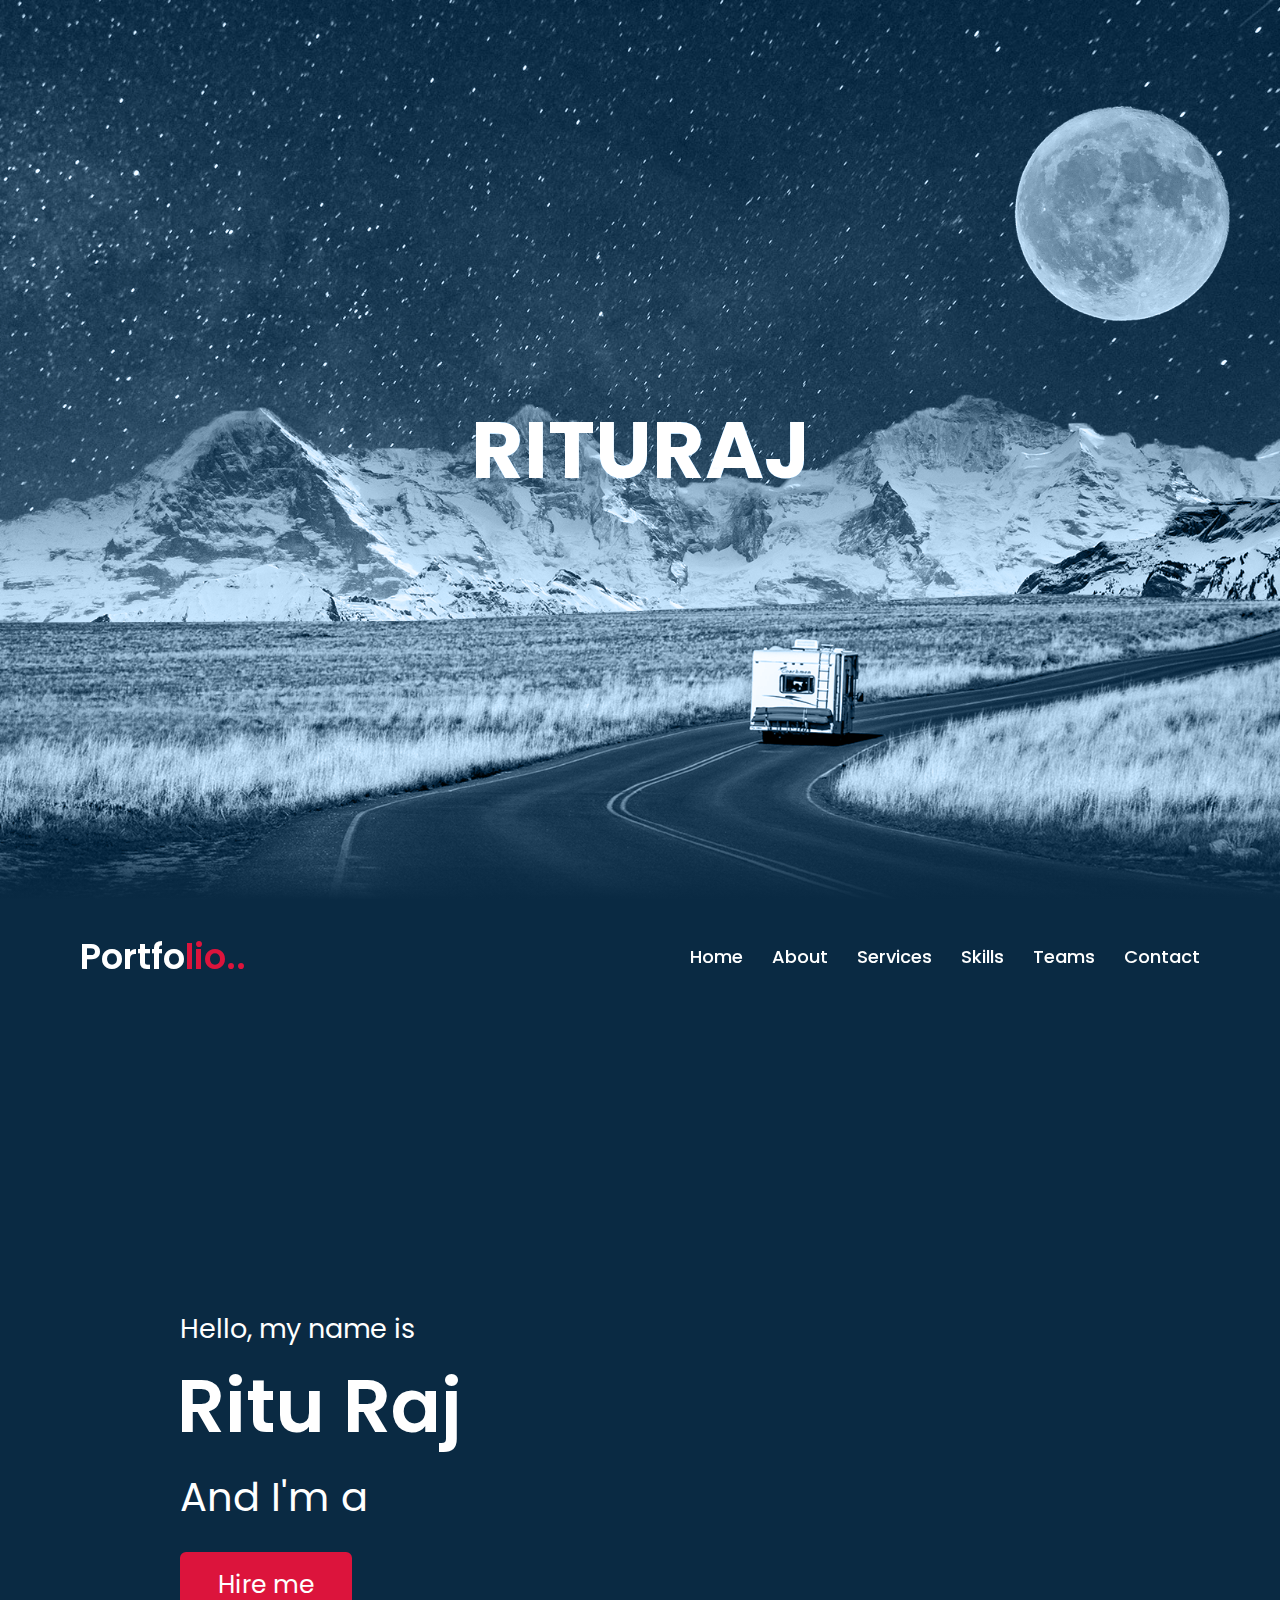
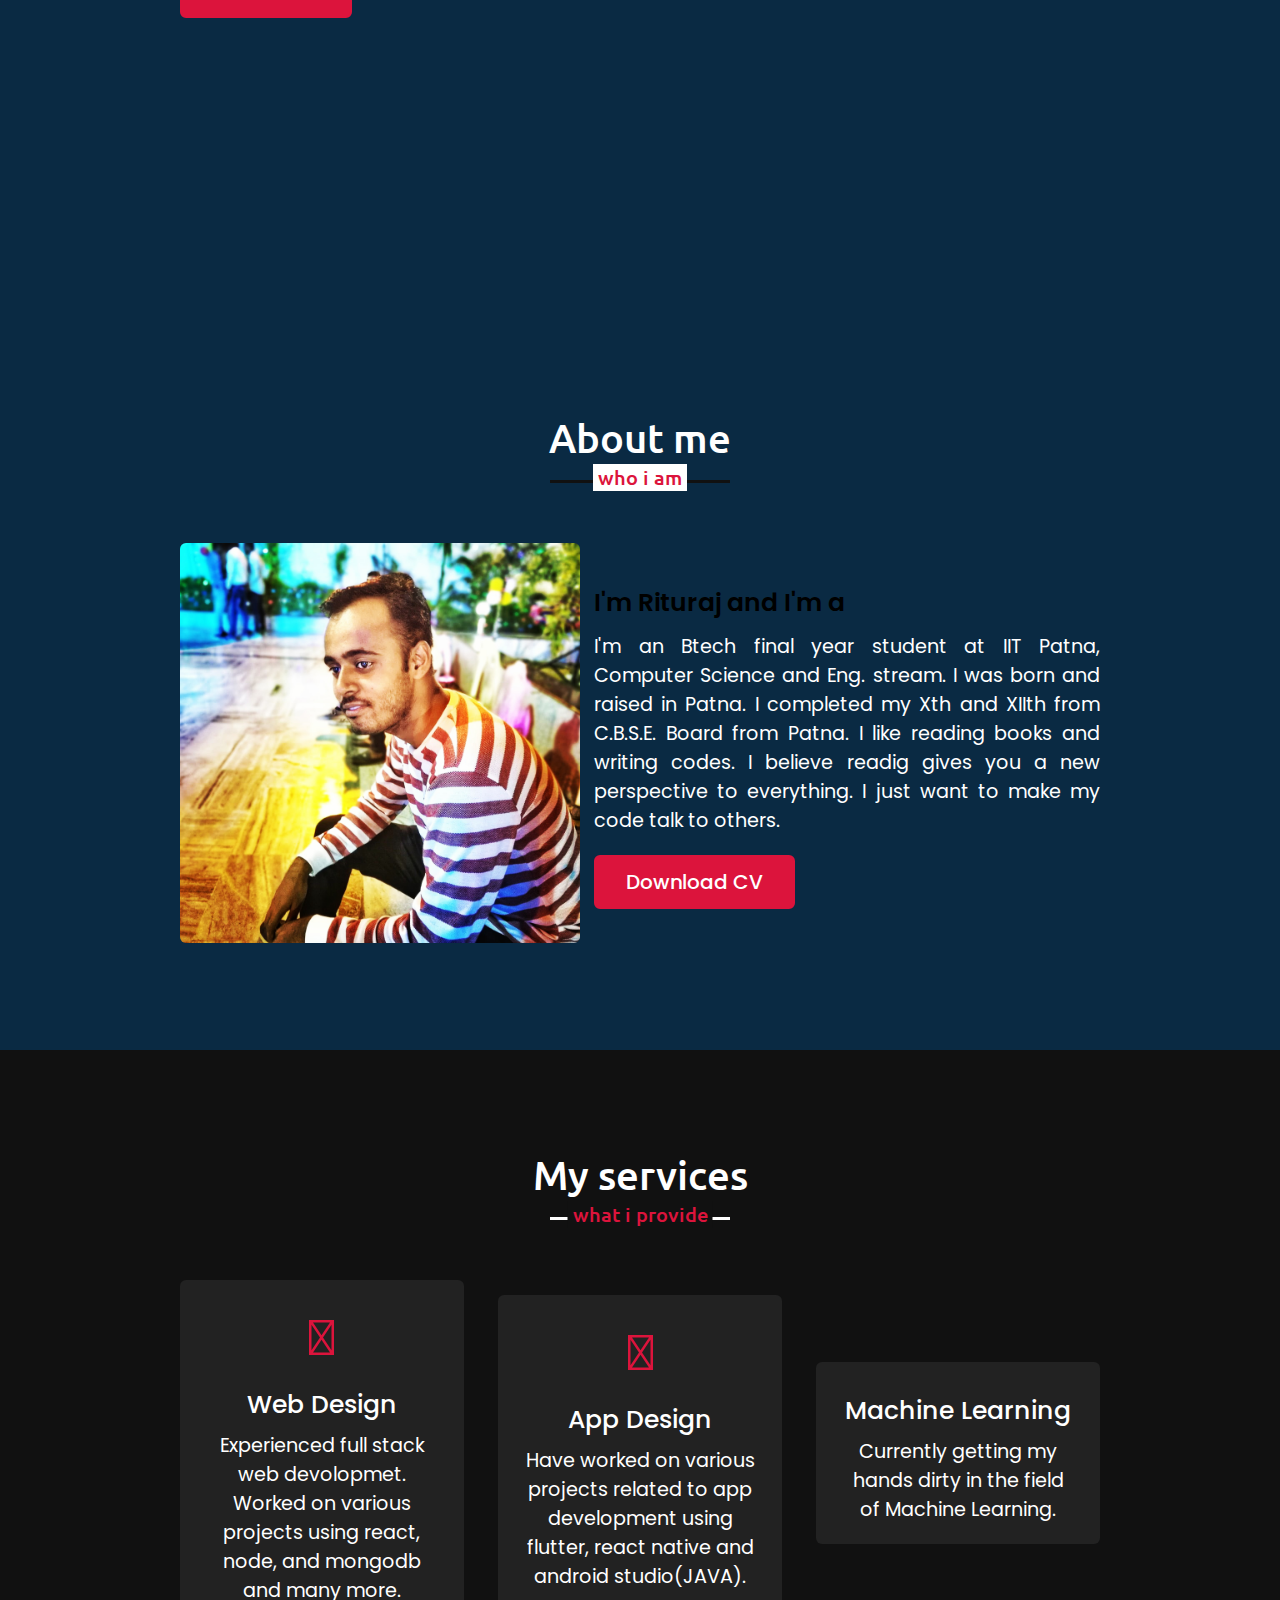
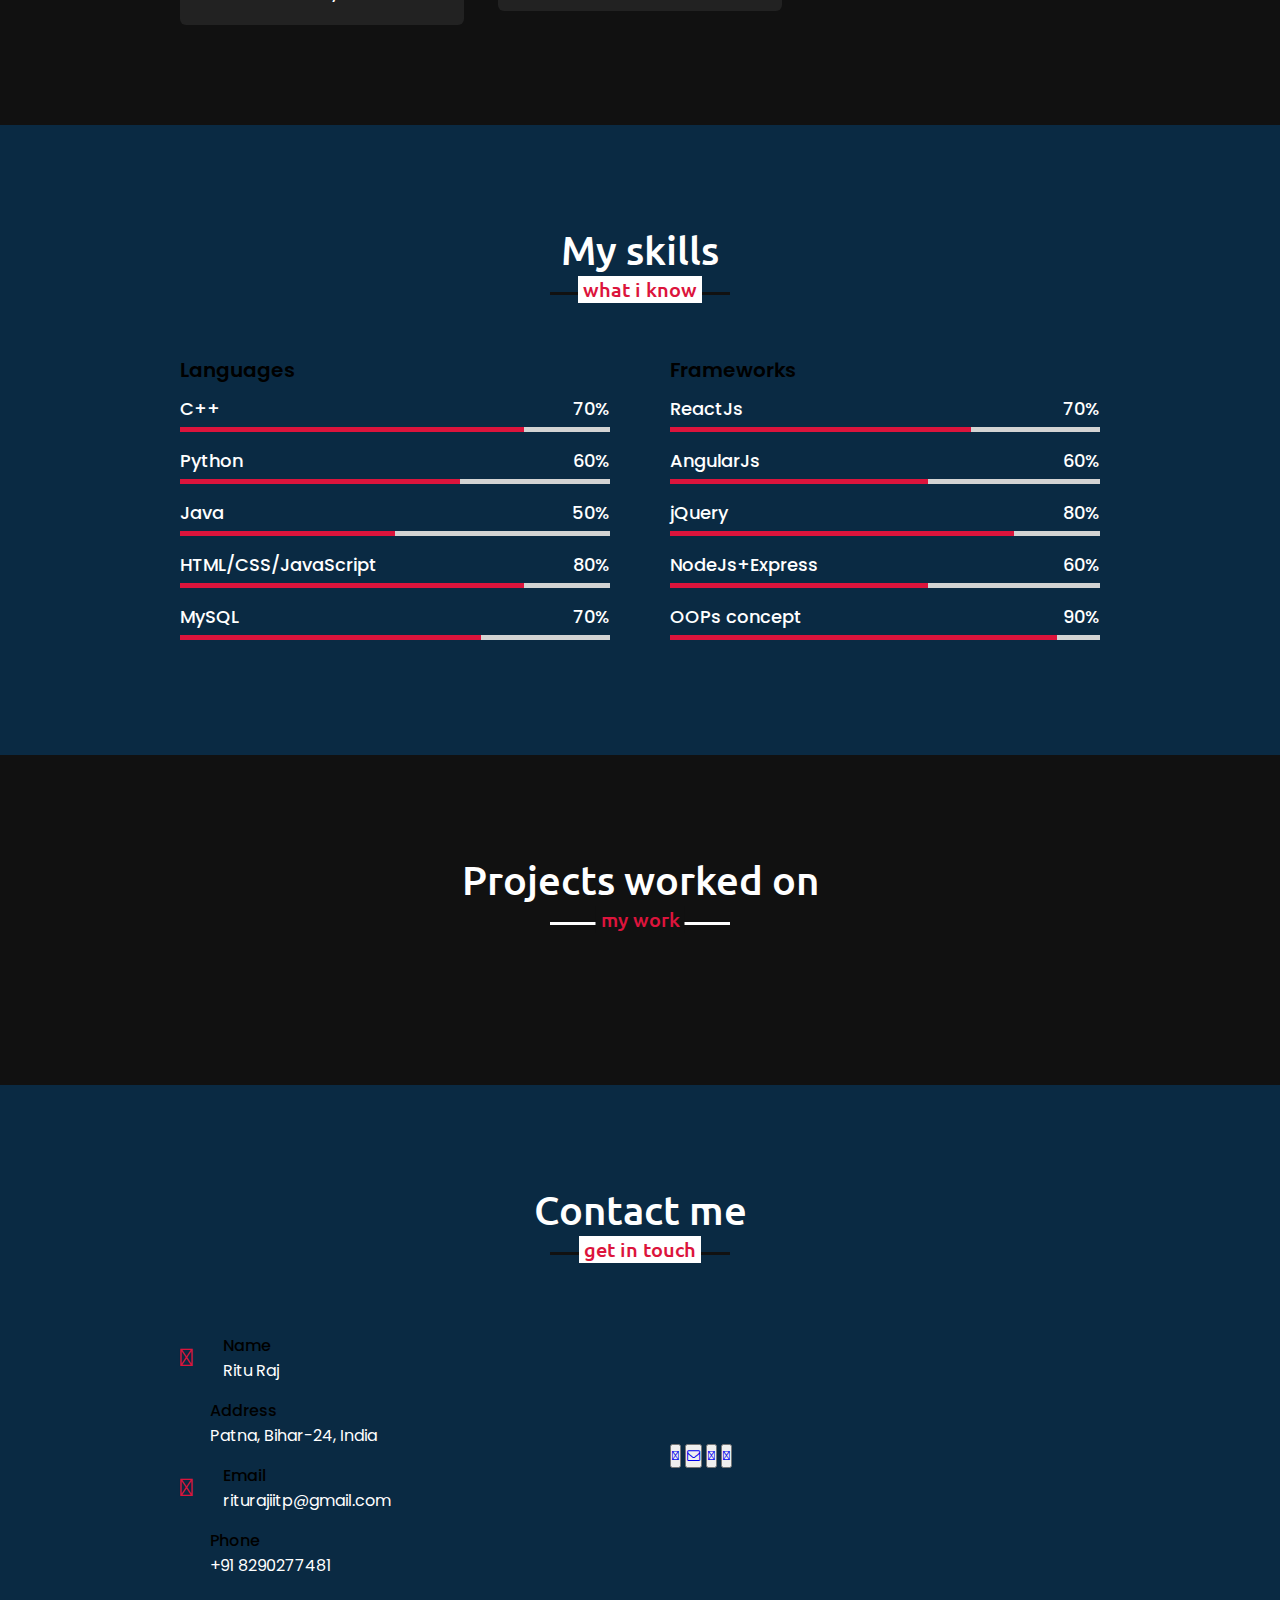
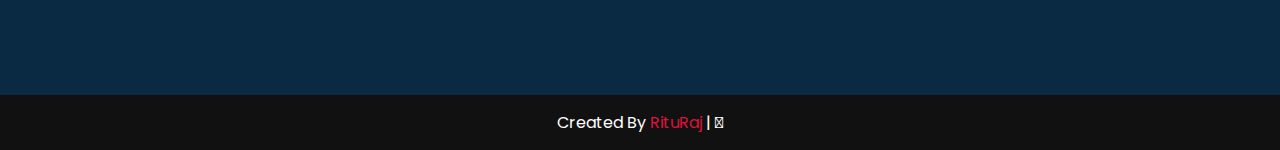
==== index.html @ 2dab1d1a "Add files via upload" ====
<!DOCTYPE html>
<!-- Created By RITURAJ -->
<html lang="en">
	<head>
		<title>RituRaj_Portfolio</title>
		<link rel="stylesheet" type="text/css" href="styles.css">
	    <meta charset="UTF-8">
	    <meta name="viewport" content="width=device-width, initial-scale=1.0">
	    <link rel="stylesheet" href="style.css">
	    <script src="https://kit.fontawesome.com/a076d05399.js"></script>
	    <script src="https://code.jquery.com/jquery-3.5.1.min.js"></script>
	    <script src="https://cdnjs.cloudflare.com/ajax/libs/typed.js/2.0.11/typed.min.js"></script>
	    <script src="https://cdnjs.cloudflare.com/ajax/libs/waypoints/4.0.1/jquery.waypoints.min.js"></script>
	    <script src="https://cdnjs.cloudflare.com/ajax/libs/OwlCarousel2/2.3.4/owl.carousel.min.js"></script>
	    <link rel="stylesheet" href="https://cdnjs.cloudflare.com/ajax/libs/font-awesome/4.7.0/css/font-awesome.min.css">
	    <link rel="stylesheet" href="https://cdnjs.cloudflare.com/ajax/libs/OwlCarousel2/2.3.4/assets/owl.carousel.min.css"/>
	    <script type="text/javascript" src="portfolio.js"></script>
	</head>
	<body class="bdy">
		<div id="progressbar"></div>
		<div id="scrollPath"></div>
		<section id="livemoon">
			<img src="bg.jpg" id="bg">
			<img src="moon.png" id="moon">
			<img src="mountain.png" id="mountain">
			<img src="road.png" id="road">
			<h3 id="text">RITURAJ</h3>
		</section>

		<nav style="position: sticky; top: 0px;" class="navbar">
	        <div class="max-width">
	            <div class="logo">
					<a href="#">Portfo<span>lio..</span></a>
				</div>
				<ul class="menu">
					<li><a href="#home" class="menu-btn">Home</a></li>
					<li><a href="#about" class="menu-btn">About</a></li>
					<li><a href="#services" class="menu-btn">Services</a></li>
					<li><a href="#skills" class="menu-btn">Skills</a></li>
					<li><a href="#teams" class="menu-btn">Teams</a></li>
					<li><a href="#contact" class="menu-btn">Contact</a></li>
				</ul>
				<div class="menu-btn"><i class="fas fa-bars"></i></div>
			</div>
		</nav>


	    <div class="scroll-up-btn">
	        <i class="fas fa-angle-up"></i>
	    </div>


	    <section class="home" id="home">
	        <div class="max-width">
	            <div class="home-content">
	                <div class="text-1">Hello, my name is</div>
					<div class="text-2">Ritu Raj</div>
					<div class="text-3">And I'm a <span class="typing"></span></div>
					<a href="#contact">Hire me</a>
				</div>
			</div>
		</section>

		<!-- about section start -->
		<section class="about" id="about">
			<div class="max-width">
				<h2 class="title">About me</h2>
				<div class="about-content">
					<div class="column left">
						<img src="rituraj.jpg" alt="">
					</div>
					<div class="column right">
						<div class="text">
							I'm Rituraj and I'm a <span class="typing-2"></span>
						</div>
						<p>I'm an Btech final year student at IIT Patna, Computer Science and Eng. stream. I was born and raised in Patna. I completed my Xth and XIIth from C.B.S.E. Board from Patna. I like reading books and writing codes. I believe readig gives you a new perspective to everything. I just want to make my code talk to others.</p>
						<a href="https://drive.google.com/file/d/1AAch4IdhDFsxWRGTOopSAYlbFp8Jc0vD/view">Download CV</a>
				    </div>
				</div>
			</div>
		</section>

	    <!-- services section start -->
	    <section class="services" id="services">
	        <div class="max-width">
	            <h2 class="title">My services</h2>
				<div class="serv-content">
	                <div class="card">
	                    <div class="box">
	                        <i class="fas fa-paint-brush"></i>
	                        <div class="text">
								Web Design
							</div>
							<p>Experienced full stack web devolopmet. Worked on various projects using react, node, and mongodb and many more.</p>
						</div>
					</div>

					<div class="card">
	                    <div class="box">
	                        <i class="fas fa-code"></i>
	                        <div class="text">
								App Design
							</div>
							<p>Have worked on various projects related to app development using flutter, react native and android studio(JAVA).
						</div>
					</div>

					<div class="card">
	                    <div class="box">
	                        <i class="fas fa-chart-line"></i>
	                        <div class="text">Machine Learning </div>
							<p>Currently getting my hands dirty in the field of Machine Learning.</p>
						</div>
					</div>
				</div>
			</div>
		</section>

	    <!-- skills section start -->
	    <section class="skills" id="skills">
	        <div class="max-width">
	            <h2 class="title">My skills</h2>
				<div class="skills-content">
	                <div class="column left">
	                    <div class="text">Languages</div>
						<div class="bars">
	                        <div class="info">
	                            <span>C++</span>
	                            <span>70%</span>
	                        </div>
							<div class="line cpp">
							</div>
						</div>
						<div class="bars">
	                        <div class="info">
	                            <span>Python</span>
	                            <span>60%</span>
	                        </div>
							<div class="line python">
							</div>
						</div>
						<div class="bars">
						    <div class="info">
	                            <span>Java</span>
	                            <span>50%</span>
	                        </div>
							<div class="line java">
							</div>
						</div>
						<div class="bars">
	                        <div class="info">
	                            <span>HTML/CSS/JavaScript</span>
	                            <span>80%</span>
	                        </div>
							<div class="line html">
							</div>
						</div>
						<div class="bars">
	                        <div class="info">
	                            <span>MySQL</span>
	                            <span>70%</span>
	                        </div>
							<div class="line mysql">
							</div>
						</div>
	                </div>
					<div class="column right">
						<div class="text">Frameworks</div>
	                    <div class="bars">
	                        <div class="info">
	                            <span>ReactJs</span>
	                            <span>70%</span>
	                        </div>
							<div class="line react">
							</div>
						</div>
						<div class="bars">
	                        <div class="info">
	                            <span>AngularJs</span>
	                            <span>60%</span>
	                        </div>
							<div class="line angular">
							</div>
						</div>
						<div class="bars">
						    <div class="info">
	                            <span>jQuery</span>
	                            <span>80%</span>
	                        </div>
							<div class="line jquery">
							</div>
						</div>
						<div class="bars">
	                        <div class="info">
	                            <span>NodeJs+Express</span>
	                            <span>60%</span>
	                        </div>
							<div class="line node">
							</div>
						</div>
						<div class="bars">
	                        <div class="info">
	                            <span>OOPs concept</span>
	                            <span>90%</span>
	                        </div>
							<div class="line oops">
							</div>
						</div>
					</div>
				</div>
			</div>
		</section>

	    <!-- teams section start -->
	    <section class="teams" id="teams">
	        <div class="max-width">
	            <h2 class="title">Projects worked on</h2>
				<div class="carousel owl-carousel">
	                <div class="card">
	                	<a href="https://covid-19-india-world-tracking.netlify.app/">
		                    <div class="box">
		                        <img src="https://www.fda.gov/files/covid19-1600x900.jpg" alt="">
		                        <div class="text">Covid-19 Tracker</div>
								<p>Using public API for counting number of COVID-19 worldwide and statewise in India.(Skill used: React)</p>
							</div>
						</a>
					</div>
					
					<div class="card">
	                    <div class="box">
	                        <img src="https://www.logolynx.com/images/logolynx/b2/b23666d57f4e17102209423105dfc442.png" alt="">
	                        <div class="text">Buy-Buy</div>
	                        <p>e-Commerce website, working both for buyer and seller simultaneously.(Skills used: React & Firebase)</p>
						</div>
					</div>
					<div class="card">
	                    <div class="box">
	                        <img src="https://image.freepik.com/free-vector/colorful-logo-chat_1017-1721.jpg" alt="">
	                        <div class="text">ChatPatApp</div>
							<p>A fully functioning whatsapp clone for android with some extra features.(Skills Used: Android Studio & Firebase).</p>
						</div>
					</div>
					<div class="card">
	                    <div class="box">
	                        <img src="" alt="">
	                        <div class="text">Various clones</div>
							<p>Insta , LINKEDIN and GMail Clone with some respective basic features.(Skills used: React and Firebase).</p>
						</div>
					</div>
				</div>
			</div>
		</section>

	    <!-- contact section start -->
	    <section class="contact" id="contact">
	        <div class="max-width">
	            <h2 class="title">Contact me</h2>
				<div class="contact-content">
	                <div class="column left">
						<div class="icons">
	                        <div class="row">
	                            <i class="fas fa-user"></i>
	                            <div class="info">
	                                <div class="head">Name</div>
									<div class="sub-title">Ritu Raj</div>
								</div>
							</div>
							<div class="row">
	                            <i class="fas fa-map-marker-alt"></i>
	                            <div class="info">
	                                <div class="head">Address</div>
									<div class="sub-title">Patna, Bihar-24, India</div>
								</div>
							</div>
							<div class="row">
	                            <i class="fas fa-envelope"></i>
	                            <div class="info">
	                                <div class="head">Email</div>
									<div class="sub-title">riturajiitp@gmail.com</div>
								</div>
							</div>
							<div class="row">
	                            <i class="fas fa-phone-square-alt"></i>
	                            <div class="info">
	                                <div class="head">Phone</div>
									<div class="sub-title">+91 8290277481</div>
								</div>
							</div>
						</div>
					</div>
					<div class="column right">
					    <div class="social_media">
				        	<button type="button" class="btn btn-dark btn-rounded btn-icon">
				        		<a href="#"> 
				        			<i class="fab fa-facebook-square" aria-hidden="true"></i>
				        		</a>
				        	</button>
				        	<button type="button" class="btn btn-dark btn-rounded btn-icon">
				        		<a href="https://mail.google.com/mail/u/0/#sent?compose=DmwnWrRlQzCWTwDwRxpZQfTBrPCjbqjmWjwVHjCLKkKjlClSLcdJBdGrMvTXWmBgcNztpMQJLkjV">
				        			<i class="fa fa-envelope-o" aria-hidden="true"></i>
				        		</a> 
				        	</button>
				        	<button type="button" class="btn btn-danger btn-rounded btn-icon">
				        		<a href="https://www.linkedin.com/in/ritu-raj-1v527/"> 
				        			<i class="fab fa-linkedin" aria-hidden="true"></i>
				        		</a> 
				        	</button>
				        	<button type="button" class="btn btn-info btn-rounded btn-icon">
				        		<a href="https://github.com/RITURAJ1527"> 
				        			<i class="fab fa-github-square" aria-hidden="true"></i>
				        		</a> 
				        	</button>
				        </div>
					</div>
				</div>
			</div>
		</section>

		

	    <footer>
	        <span>Created By <a href="#">RituRaj</a> | <span class="far fa-copyright"></span> </span>
	    </footer>


		<script type="text/javascript">
			let bg = document.getElementById("bg");
			let moon = document.getElementById("moon");
			let mountain = document.getElementById("mountain");
			let road = document.getElementById("road");
			let text = document.getElementById("text");

			let progress = document.getElementById('progressbar');
			let totalHeight = document.body.scrollHeight - window.innerHeight;
			window.onscroll = function(){
				let progressHeight = (window.pageYOffset / totalHeight)*100;
				progress.style.height = progressHeight + "%";
			}

			window.addEventListener('scroll', function(){
				var value = window.scrollY;

				bg.style.top = value*0.5 + 'px';
				moon.style.top = value*0.5 + 'px';
				mountain.style.top = value*0.15 + 'px';
				road.style.top = value*0.15 + 'px';
				text.style.top = value*1 + 'px';
			})
		</script>

	</body>
</html>
---- styles.css ----
@import url('https://fonts.googleapis.com/css?family=Poppins:300,400,500,600,700,800,900&display=swap');
@import url('https://fonts.googleapis.com/css2?family=Poppins:wght@400;500;600;700&family=Ubuntu:wght@400;500;700&display=swap');

*
{
	margin: 0;
	padding: 0;
	font-family: 'Poppins', sans-serif;
	box-sizing: border-box;
    text-decoration: none;
}
.bdy
{
	background: #0a2a43;
	min-height: 1500px;
}
#livemoon
{
	position: relative;
	width: 100%;
	height: 100vh;
	overflow: hidden;
	display: flex;
	justify-content: center;
	align-items: center;
}
#livemoon:before
{
	content:'';
	position:absolute;
	bottom: 0;
	width: 100%;
	height: 100px;
	background: linear-gradient(to top, #0a2a43, transparent);
	z-index: 10000;
}
#livemoon:after
{
	content:'';
	position:absolute;
	top: 0;
	left: 0;
	width: 100%;
	height: 100%;
	background: #0a2a43;
	z-index: 10000;
	mix-blend-mode: color;
}
#livemoon img
{
	position: absolute;
	top:0;
	left: 0;
	width: 100%;
	height: 100%;
	object-fit: cover;
	pointer-events: none;
}
#text 
{
	position: relative;
	color:#fff;
	font-size:5em;
	z-index: 1;
}
#road
{
	z-index: 2;
}



#smoke
{
    height: 100vh;
    background: #000;
}
#smoke:before
{
    content: '';
    position: absolute;
    top: 0;
    left: 0;
    width: 100%;
    height: 100%;
    background:linear-gradient(to right, #f00, #f00, #0f0, #0ff, #ff0, #0ff);
    mix-blend-mode: color;
    pointer-events: none;
}
video
{
   object-fit: cover; 
}
h4
{
    margin: 0;
    padding: 0;
    position:absolute;
    top: 50%;
    transform: translateY(-50%);
    width: 100%;
    text-align: center;
    color: #ddd;
    font-size: 5em;
    font-family: sans-serif;
    letter-spacing: 0.2em; 
}
h4 span
{
    opacity: 0;
    display: inline-block;
    animation: animate 1s linear forwards;
}
@keyframes animate
{
    0%{
        opacity: 0;
        transform: rotate(90deg);
        filter: blur(10px);
    }
    100%{
        opacity: 1;
        transform: rotate(0deg);
        filter: blur(0px);
    }
}

h4 span:nth-child(1){
    animation-delay: 1s;
}

h4 span:nth-child(2){
    animation-delay: 2s;
}
h4 span:nth-child(3){
    animation-delay: 2.5s;
}
h4 span:nth-child(4){
    animation-delay: 3s;
}
h4 span:nth-child(5){
    animation-delay: 3.5s;
}
h4 span:nth-child(6){
    animation-delay: 3.75s;
}
h4 span:nth-child(7){
    animation-delay: 4s;
}



section {
	padding: 100px;
	/*background: #000;*/
}
/*section{
    padding: 100px 0;
}*/
section h2{
	font-size: 2.5em;
	color: #fff;
}
section p{
	font-size: 1.2em;
	color: #fff;
}

::-webkit-scrollbar{
	width: 0;
}
#scrollPath{
	position: fixed;
	top: 0;
	right: 0;
	width: 10px;
	height: 100%;
	background: rgba(255,255,255,0.05);
}

#progressbar{
	position: fixed;
	top: 0;
	right: 0;
	width: 10px;
	background: linear-gradient(to top, #008aff, #00ffe7);
	animation: animate 5s linear infinite;
}

@keyframes animate{
	0%, 100%{
		filter: hue-rotate(0deg);
	}
	50%{
		filter: hue-rotate(360deg);
	}
}

#progressbar:before{
	content: '';
	position: absolute;
	top: 0;
	left: 0;
	width: 0;
	height: 100%;
	background: linear-gradient(to top, #008aff, #00ffe7);
	filter: blur(10px);
}

#progressbar:after{
	content: '';
	position: absolute;
	top: 0;
	left: 0;
	width: 0;
	height: 100%;
	background: linear-gradient(to top, #008aff, #00ffe7);
	filter: blur(30px);
}


html{
    scroll-behavior: smooth;
}

/* custom scroll bar */
::-webkit-scrollbar {
    width: 10px;
}
::-webkit-scrollbar-track {
    background: #f1f1f1;
}
::-webkit-scrollbar-thumb {
    background: #888;
}

::-webkit-scrollbar-thumb:hover {
    background: #555;
}

/* all similar content styling codes */

.max-width{
    max-width: 1300px;
    padding: 0 80px;
    margin: auto;
}
.about, .services, .skills, .teams, .contact, footer{
    font-family: 'Poppins', sans-serif;
}
.about .about-content, 
.services .serv-content,
.skills .skills-content,
.contact .contact-content{
    display: flex;
    flex-wrap: wrap;
    align-items: center;
    justify-content: space-between;
}
section .title{
    position: relative;
    text-align: center;
    font-size: 40px;
    font-weight: 500;
    margin-bottom: 60px;
    padding-bottom: 20px;
    font-family: 'Ubuntu', sans-serif;
}
section .title::before{
    content: "";
    position: absolute;
    bottom: 0px;
    left: 50%;
    width: 180px;
    height: 3px;
    background: #111;
    transform: translateX(-50%);
}
section .title::after{
    position: absolute;
    bottom: -8px;
    left: 50%;
    font-size: 20px;
    color: crimson;
    padding: 0 5px;
    background: #fff;
    transform: translateX(-50%);
}

/* navbar styling */
.navbar{
    position: fixed;
    width: 100%;
    z-index: 999;
    padding: 30px 0;
    font-family: 'Ubuntu', sans-serif;
    transition: all 0.3s ease;
}
.navbar.sticky{
    padding: 15px 0;
    background: crimson;
}
.navbar .max-width{
    display: flex;
    align-items: center;
    justify-content: space-between;
}
.navbar .logo a{
    color: #fff;
    font-size: 35px;
    font-weight: 600;
}
.navbar .logo a span{
    color: crimson;
    transition: all 0.3s ease;
}
.navbar.sticky .logo a span{
    color: #fff;
}
.navbar .menu li{
    list-style: none;
    display: inline-block;
}
.navbar .menu li a{
    display: block;
    color: #fff;
    font-size: 18px;
    font-weight: 500;
    margin-left: 25px;
    transition: color 0.3s ease;
}
.navbar .menu li a:hover{
    color: crimson;
}
.navbar.sticky .menu li a:hover{
    color: #fff;
}

/* menu btn styling */
.menu-btn{
    color: #fff;
    font-size: 23px;
    cursor: pointer;
    display: none;
}
.scroll-up-btn{
    position: fixed;
    height: 45px;
    width: 42px;
    background: crimson;
    right: 30px;
    bottom: 10px;
    text-align: center;
    line-height: 45px;
    color: #fff;
    z-index: 9999;
    font-size: 30px;
    border-radius: 6px;
    border-bottom-width: 2px;
    cursor: pointer;
    opacity: 0;
    pointer-events: none;
    transition: all 0.3s ease;
}
.scroll-up-btn.show{
    bottom: 30px;
    opacity: 1;
    pointer-events: auto;
}
.scroll-up-btn:hover{
    filter: brightness(90%);
}

  
/* home section styling */
.home{
    display: flex;
    background: url("images/banner.jpg") no-repeat center;
    height: 100vh;
    color: #fff;
    min-height: 500px;
    background-size: cover;
    background-attachment: fixed;
    font-family: 'Ubuntu', sans-serif;
}
.home .max-width{
    margin: auto 0 auto 30px;
}
.home .home-content .text-1{
    font-size: 27px;
}
.home .home-content .text-2{
    font-size: 75px;
    font-weight: 600;
    margin-left: -3px;
}
.home .home-content .text-3{
    font-size: 40px;
    margin: 5px 0;
}
.home .home-content .text-3 span{
    color: crimson;
    font-weight: 500;
}
.home .home-content a{
    display: inline-block;
    background: crimson;
    color: #fff;
    font-size: 25px;
    padding: 12px 36px;
    margin-top: 20px;
    font-weight: 400;
    border-radius: 6px;
    border: 2px solid crimson;
    transition: all 0.3s ease;
}
.home .home-content a:hover{
    color: crimson;
    background: none;
}

/* about section styling */
.about .title::after{
    content: "who i am";
}
.about .about-content .left{
    width: 45%;
}
.about .about-content .left img{
    height: 400px;
    width: 400px;
    object-fit: cover;
    border-radius: 6px;
}
.about .about-content .right{
    width: 55%;
}
.about .about-content .right .text{
    font-size: 25px;
    font-weight: 600;
    margin-bottom: 10px;
}
.about .about-content .right .text span{
    color: crimson;
}
.about .about-content .right p{
    text-align: justify;
}
.about .about-content .right a{
    display: inline-block;
    background: crimson;
    color: #fff;
    font-size: 20px;
    font-weight: 500;
    padding: 10px 30px;
    margin-top: 20px;
    border-radius: 6px;
    border: 2px solid crimson;
    transition: all 0.3s ease;
}
.about .about-content .right a:hover{
    color: crimson;
    background: none;
}

/* services section styling */
.services, .teams{
    color:#fff;
    background: #111;
}
.services .title::before,
.teams .title::before{
    background: #fff;
}
.services .title::after,
.teams .title::after{
    background: #111;
    content: "what i provide";
}
.services .serv-content .card{
    width: calc(33% - 20px);
    background: #222;
    text-align: center;
    border-radius: 6px;
    padding: 20px 25px;
    cursor: pointer;
    transition: all 0.3s ease;
}
.services .serv-content .card:hover{
    background: crimson;
}
.services .serv-content .card .box{
    transition: all 0.3s ease;
}
.services .serv-content .card:hover .box{
    transform: scale(1.05);
}
.services .serv-content .card i{
    font-size: 50px;
    color: crimson;
    transition: color 0.3s ease;
}
.services .serv-content .card:hover i{
    color: #fff;
}
.services .serv-content .card .text{
    font-size: 25px;
    font-weight: 500;
    margin: 10px 0 7px 0;
}

/* skills section styling */

.skills .title::after{
    content: "what i know";
}
.skills .skills-content .column{
    width: calc(50% - 30px);
}
.skills .skills-content .left .text{
    font-size: 20px;
    font-weight: 600;
    margin-bottom: 10px;
}
.skills span{
    color: #fff;
}
.skills .skills-content .left p{
    text-align: justify;
}
.skills .skills-content .left a{
    display: inline-block;
    background: crimson;
    color: #fff;
    font-size: 18px;
    font-weight: 500;
    padding: 8px 16px;
    margin-top: 20px;
    border-radius: 6px;
    border: 2px solid crimson;
    transition: all 0.3s ease;
}
.skills .skills-content .left a:hover{
    color: crimson;
    background: none;
}



.skills .skills-content .left .bars{
    margin-bottom: 15px;
}
.skills .skills-content .left .info{
    display: flex;
    margin-bottom: 5px;
    align-items: center;
    justify-content: space-between;
}
.skills .skills-content .left span{
    font-weight: 500;
    font-size: 18px;
}
.skills .skills-content .left .line{
    height: 5px;
    width: 100%;
    background: lightgrey;
    position: relative;
}
.skills .skills-content .left .line::before{
    content: "";
    position: absolute;
    height: 100%;
    left: 0;
    top: 0;
    background: crimson;
}
.skills-content .left .cpp::before{
    width: 80%;
}
.skills-content .left .python::before{
    width: 65%;
}
.skills-content .left .java::before{
    width: 50%;
}
.skills-content .left .html::before{
    width: 80%;
}
.skills-content .left .mysql::before{
    width: 70%;
}


.skills .skills-content .right .text{
    font-size: 20px;
    font-weight: 600;
    margin-bottom: 10px;
}
.skills .skills-content .right p{
    text-align: justify;
}
.skills .skills-content .right a{
    display: inline-block;
    background: crimson;
    color: #fff;
    font-size: 18px;
    font-weight: 500;
    padding: 8px 16px;
    margin-top: 20px;
    border-radius: 6px;
    border: 2px solid crimson;
    transition: all 0.3s ease;
}
.skills .skills-content .right a:hover{
    color: crimson;
    background: none;
}
.skills .skills-content .right .bars{
    margin-bottom: 15px;
}
.skills .skills-content .right .info{
    display: flex;
    margin-bottom: 5px;
    align-items: center;
    justify-content: space-between;
}
.skills .skills-content .right span{
    font-weight: 500;
    font-size: 18px;
}
.skills .skills-content .right .line{
    height: 5px;
    width: 100%;
    background: lightgrey;
    position: relative;
}
.skills .skills-content .right .line::before{
    content: "";
    position: absolute;
    height: 100%;
    left: 0;
    top: 0;
    background: crimson;
}
.skills-content .right .react::before{
    width: 70%;
}
.skills-content .right .angular::before{
    width: 60%;
}
.skills-content .right .jquery::before{
    width: 80%;
}
.skills-content .right .node::before{
    width: 60%;
}
.skills-content .right .oops::before{
    width: 90%;
}

/* teams section styling */
.teams .title::after{
    content: "my work";
}
.teams .carousel .card{
    background: #222;
    border-radius: 6px;
    padding: 25px 35px;
    text-align: center;
    overflow: hidden;
    transition: all 0.3s ease;
}
.teams .carousel .card:hover{
    background: crimson;
}
.teams .carousel .card .box{
    display: flex;
    flex-direction: column;
    align-items: center;
    justify-content: center;
    transition: all 0.3s ease;
}
.teams .carousel .card:hover .box{
    transform: scale(1.05);
}
.teams .carousel .card .text{
    font-size: 25px;
    font-weight: 500;
    margin: 10px 0 7px 0;
}
.teams .carousel .card img{
    height: 150px;
    width: 150px;
    object-fit: cover;
    border-radius: 50%;
    border: 5px solid crimson;
    transition: all 0.3s ease;
}
.teams .carousel .card:hover img{
    border-color: #fff;
}
.owl-dots{
    text-align: center;
    margin-top: 20px;
}
.owl-dot{
    height: 13px;
    width: 13px;
    margin: 0 5px;
    outline: none!important;
    border-radius: 50%;
    border: 2px solid crimson!important;
    transition: all 0.3s ease;
}
.owl-dot.active{
    width: 35px;
    border-radius: 14px;
}
.owl-dot.active,
.owl-dot:hover{
    background: crimson!important;
}

/* contact section styling */
.contact .title::after{
    content: "get in touch";
}
.contact .contact-content .column{
    width: calc(50% - 30px);
}
.contact .contact-content .text{
    font-size: 20px;
    font-weight: 600;
    margin-bottom: 10px;
}
.contact .contact-content .left p{
    text-align: justify;
}
.contact .contact-content .left a{
    color: crimson;
}
.contact .contact-content .left .icons{
    margin: 10px 0;
}
.contact .contact-content .row{
    display: flex;
    height: 65px;
    align-items: center;
}
.contact .contact-content .row .info{
    margin-left: 30px;
}
.contact .contact-content .row i{
    font-size: 25px;
    color: crimson;
}
.contact .contact-content .info .head{
    font-weight: 500;
}
.contact .contact-content .info .sub-title{
    color: #fff;
}

/* footer section styling */
footer{
    background: #111;
    padding: 15px 23px;
    color: #fff;
    text-align: center;
}
footer span a{
    color: crimson;
    text-decoration: none;
}
footer span a:hover{
    text-decoration: underline;
}


/* responsive media query start */
@media (max-width: 1300px) {
    .home .max-width{
        margin-left: 0px;
    }
}

@media (max-width: 1104px) {
    .about .about-content .left img{
        height: 350px;
        width: 350px;
    }
}

@media (max-width: 991px) {
    .max-width{
        padding: 0 50px;
    }
}
@media (max-width: 947px){
    .menu-btn{
        display: block;
        z-index: 999;
    }
    .menu-btn i.active:before{
        content: "\f00d";
    }
    .navbar .menu{
        position: fixed;
        height: 100vh;
        width: 100%;
        left: -100%;
        top: 0;
        background: #111;
        text-align: center;
        padding-top: 80px;
        transition: all 0.3s ease;
    }
    .navbar .menu.active{
        left: 0;
    }
    .navbar .menu li{
        display: block;
    }
    .navbar .menu li a{
        display: inline-block;
        margin: 20px 0;
        font-size: 25px;
    }
    .home .home-content .text-2{
        font-size: 70px;
    }
    .home .home-content .text-3{
        font-size: 35px;
    }
    .home .home-content a{
        font-size: 23px;
        padding: 10px 30px;
    }
    .max-width{
        max-width: 930px;
    }
    .about .about-content .column{
        width: 100%;
    }
    .about .about-content .left{
        display: flex;
        justify-content: center;
        margin: 0 auto 60px;
    }
    .about .about-content .right{
        flex: 100%;
    }
    .services .serv-content .card{
        width: calc(50% - 10px);
        margin-bottom: 20px;
    }
    .skills .skills-content .column,
    .contact .contact-content .column{
        width: 100%;
        margin-bottom: 35px;
    }
}

@media (max-width: 690px) {
    .max-width{
        padding: 0 23px;
    }
    .home .home-content .text-2{
        font-size: 60px;
    }
    .home .home-content .text-3{
        font-size: 32px;
    }
    .home .home-content a{
        font-size: 20px;
    }
    .services .serv-content .card{
        width: 100%;
    }
}

@media (max-width: 500px) {
    .home .home-content .text-2{
        font-size: 50px;
    }
    .home .home-content .text-3{
        font-size: 27px;
    }
    .about .about-content .right .text,
    .skills .skills-content .left .text{
        font-size: 19px;
    }
    .contact .right form .fields{
        flex-direction: column;
    }
    .contact .right form .name,
    .contact .right form .email{
        margin: 0;
    }
    .scroll-up-btn{
        right: 15px;
        bottom: 15px;
        height: 38px;
        width: 35px;
        font-size: 23px;
        line-height: 38px;
    }
}
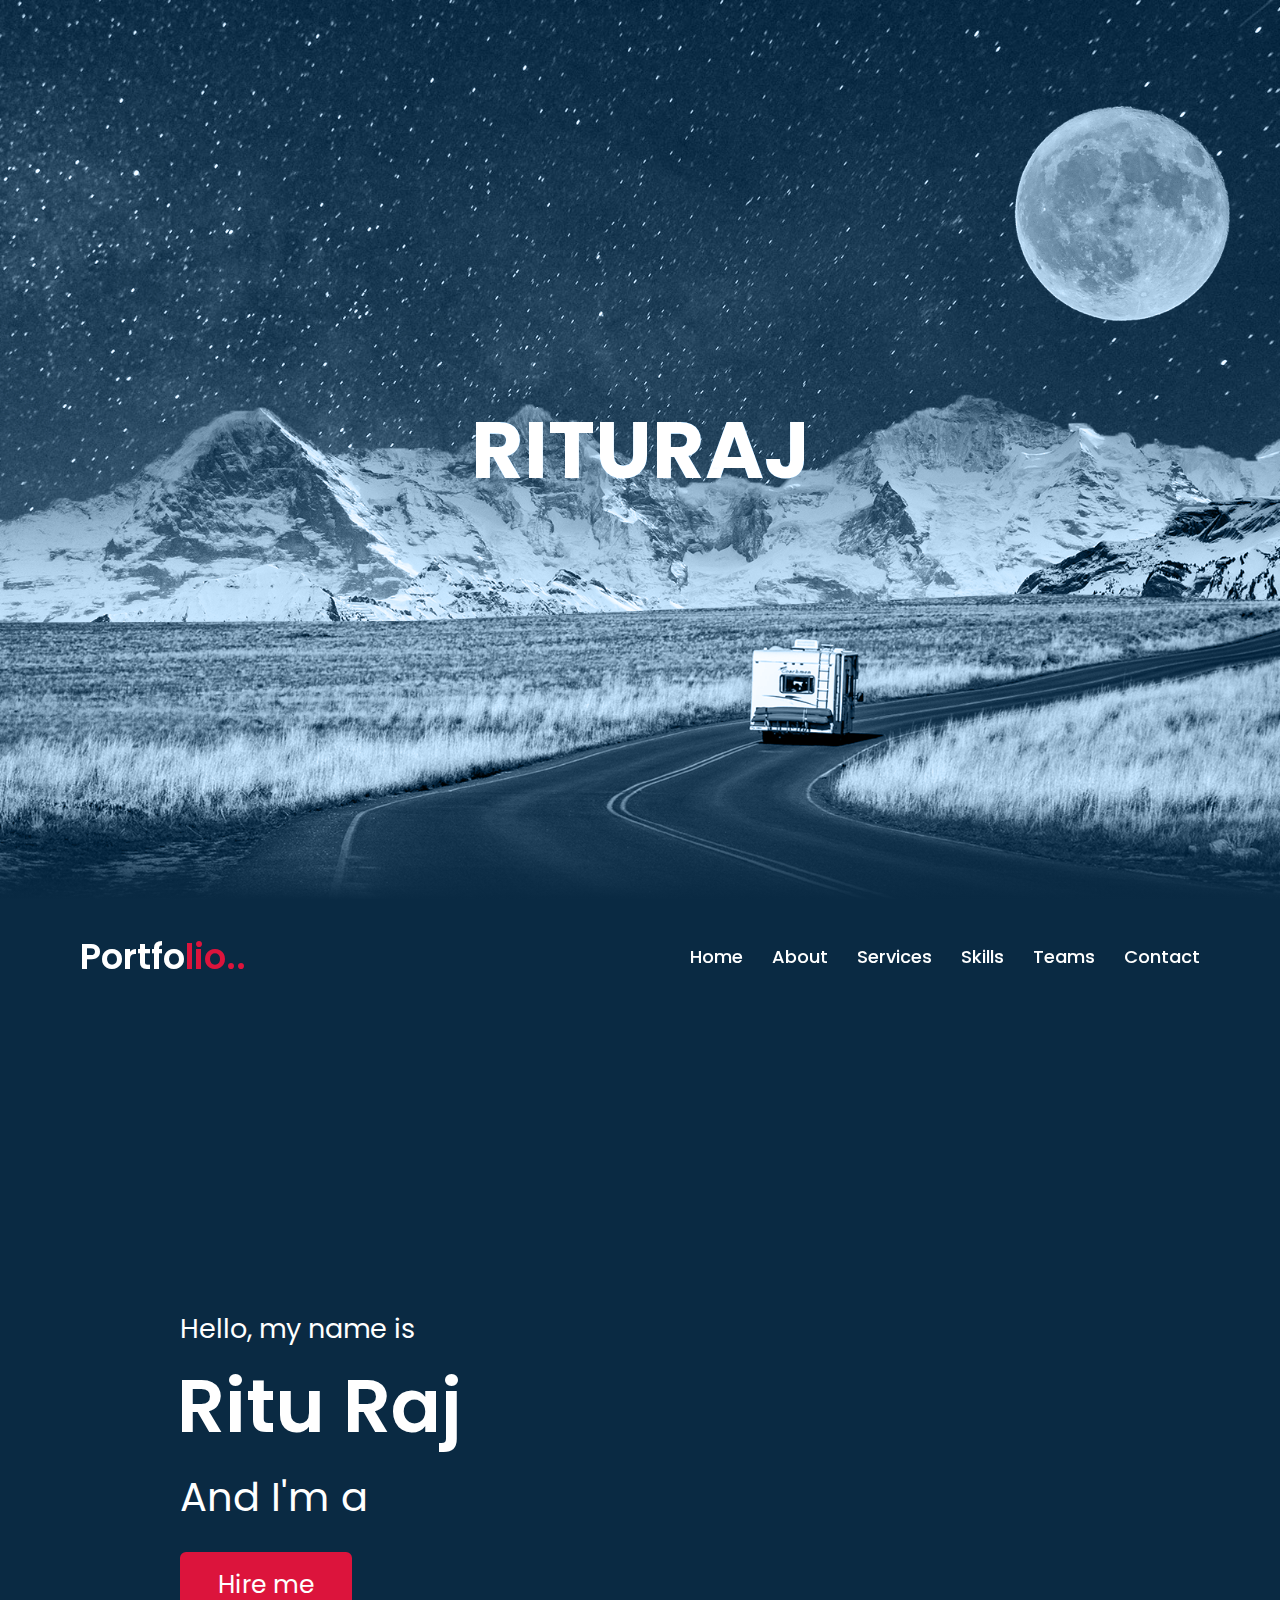
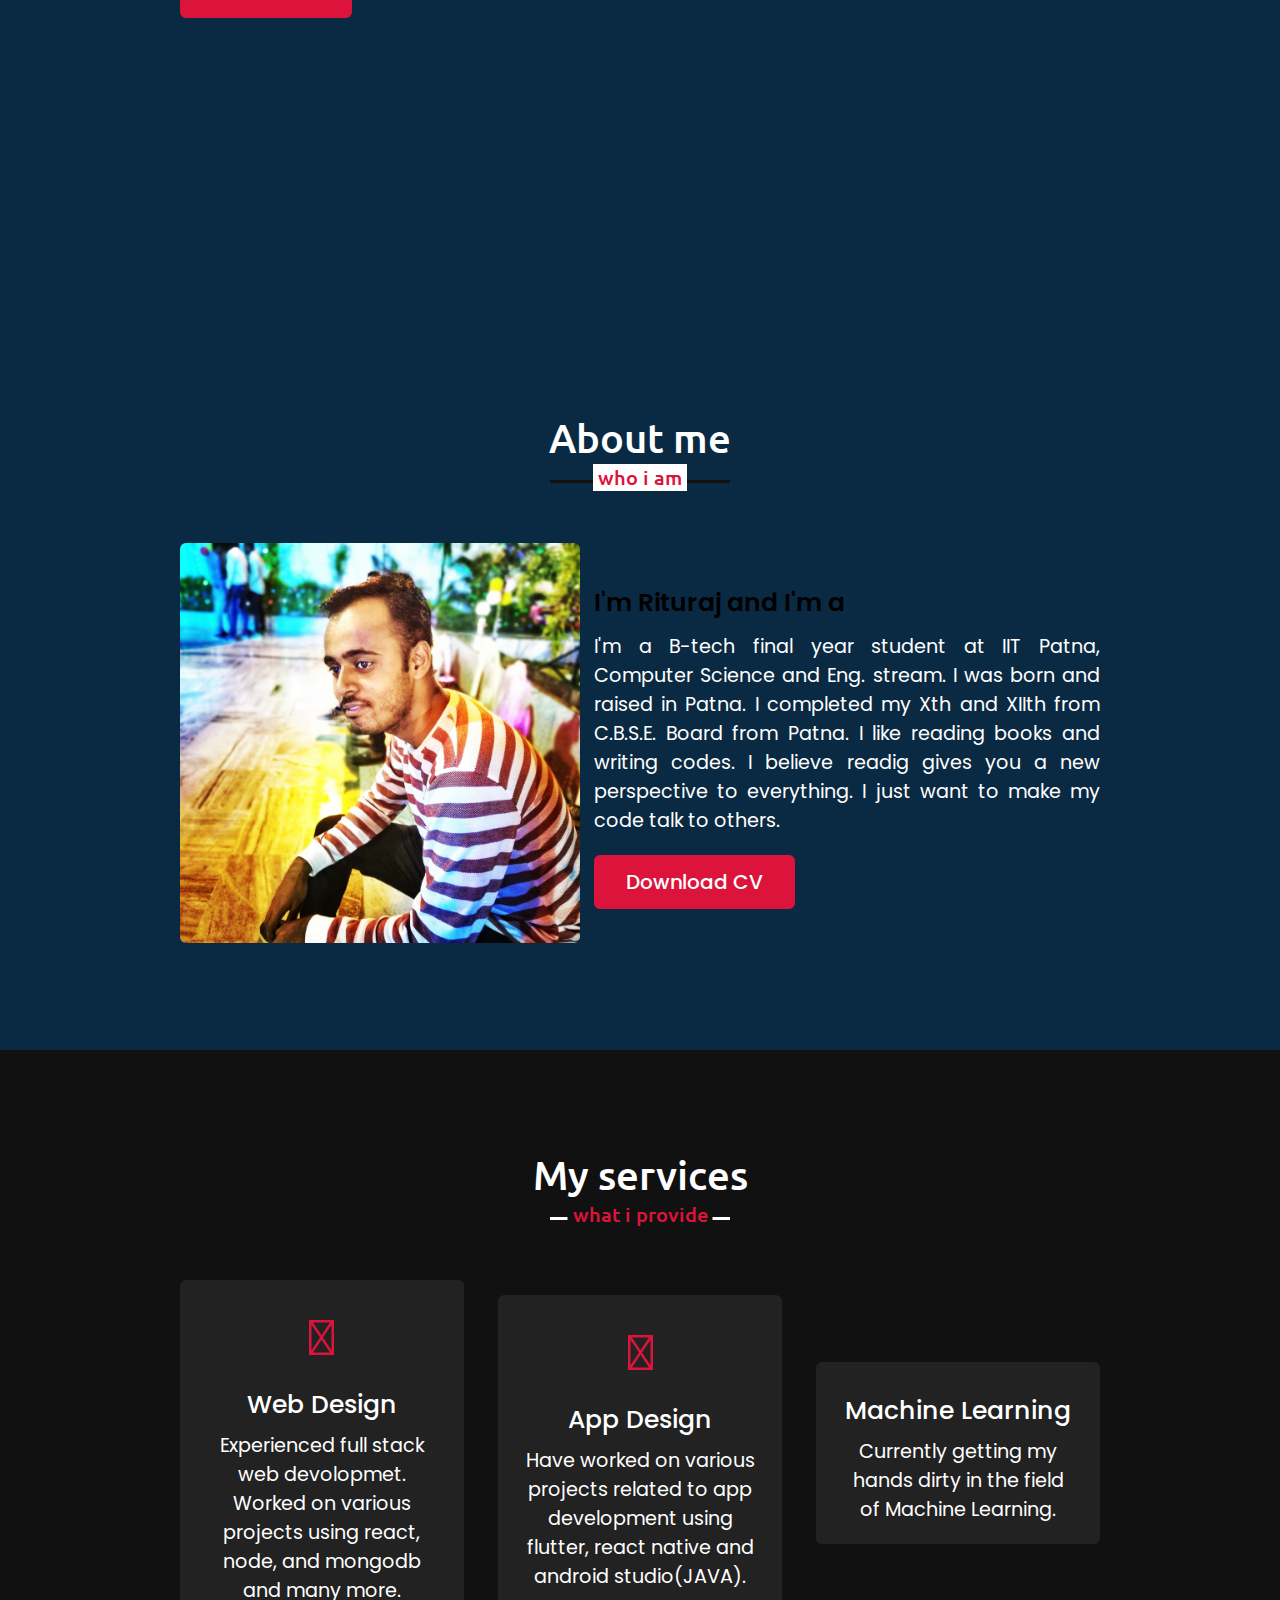
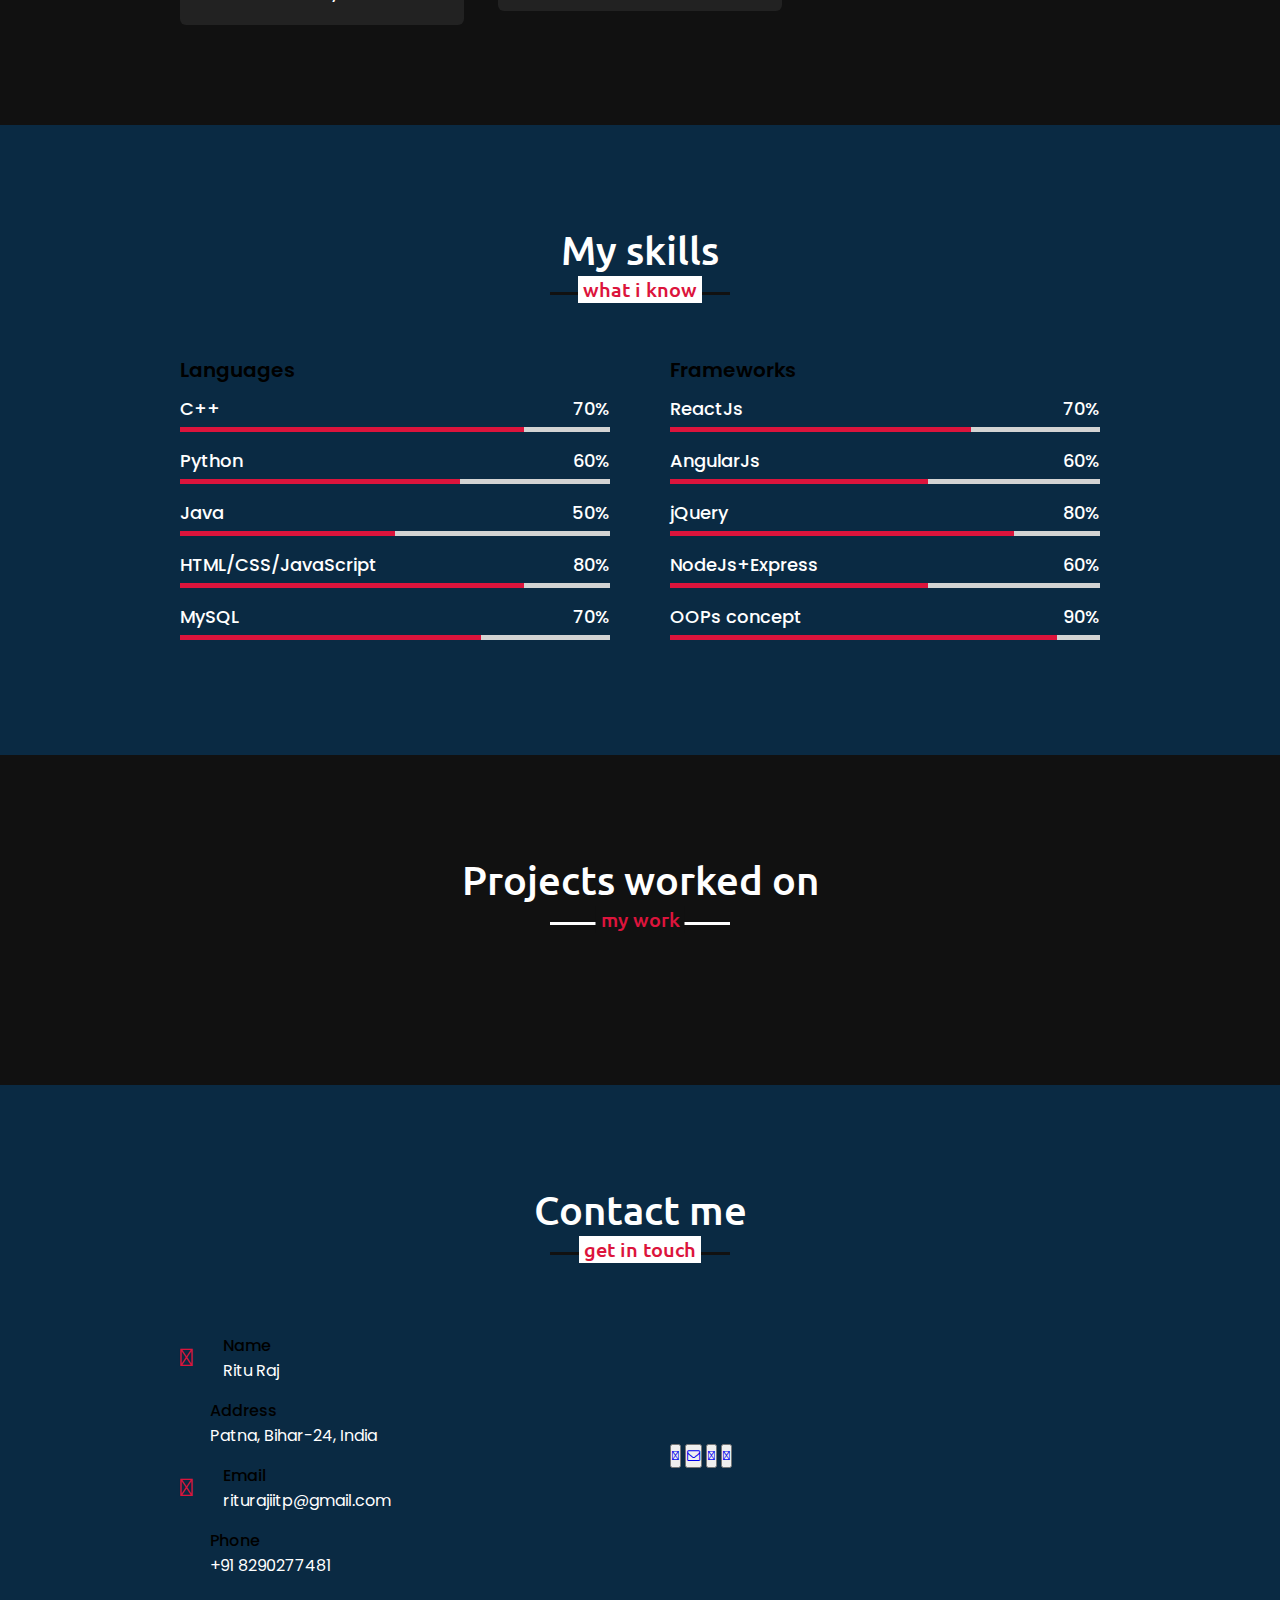
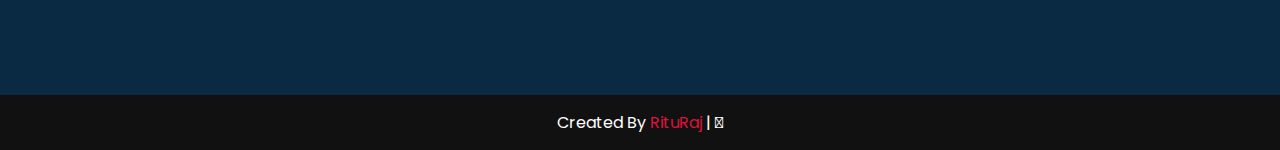
==== commit 29e4cf78: "Update index.html" ====
--- a/index.html
+++ b/index.html
@@ -73,7 +73,7 @@
 						<div class="text">
 							I'm Rituraj and I'm a <span class="typing-2"></span>
 						</div>
-						<p>I'm an Btech final year student at IIT Patna, Computer Science and Eng. stream. I was born and raised in Patna. I completed my Xth and XIIth from C.B.S.E. Board from Patna. I like reading books and writing codes. I believe readig gives you a new perspective to everything. I just want to make my code talk to others.</p>
+						<p>I'm a B-tech final year student at IIT Patna, Computer Science and Eng. stream. I was born and raised in Patna. I completed my Xth and XIIth from C.B.S.E. Board from Patna. I like reading books and writing codes. I believe readig gives you a new perspective to everything. I just want to make my code talk to others.</p>
 						<a href="https://drive.google.com/file/d/1AAch4IdhDFsxWRGTOopSAYlbFp8Jc0vD/view">Download CV</a>
 				    </div>
 				</div>
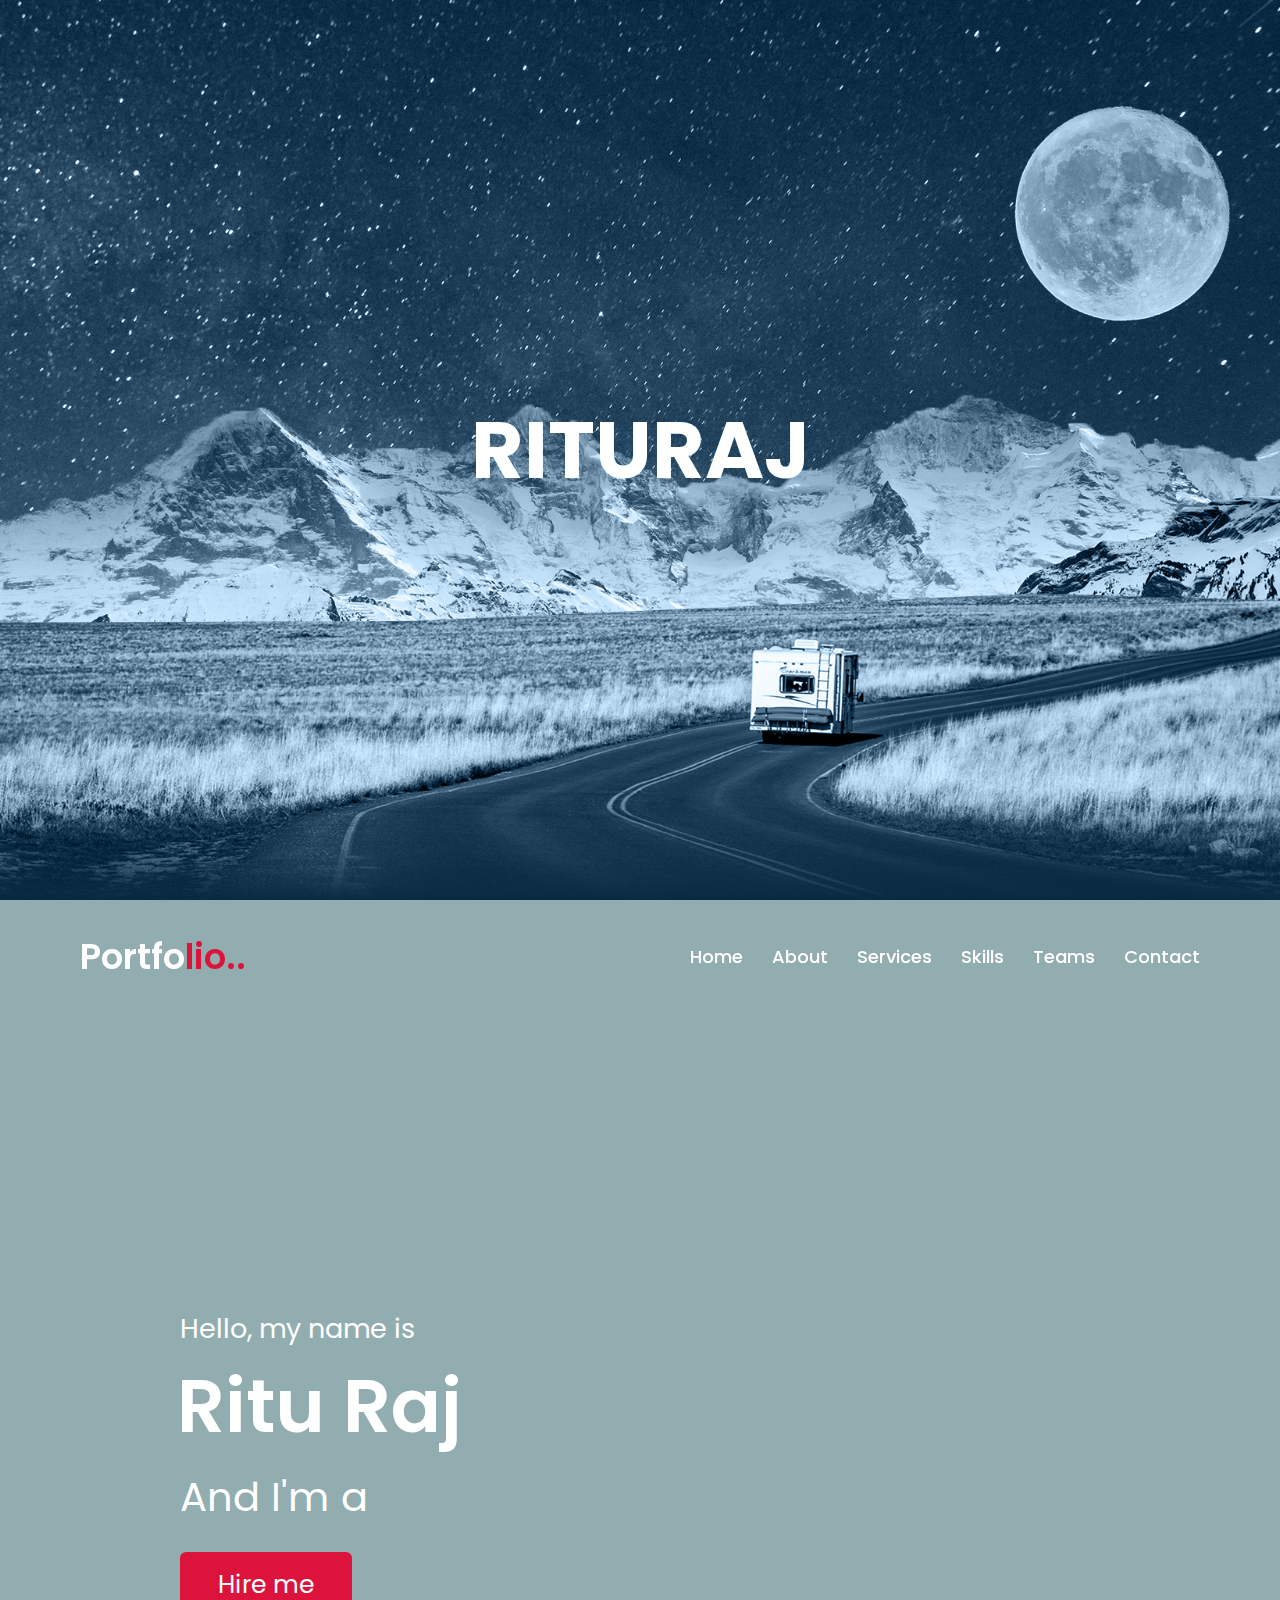
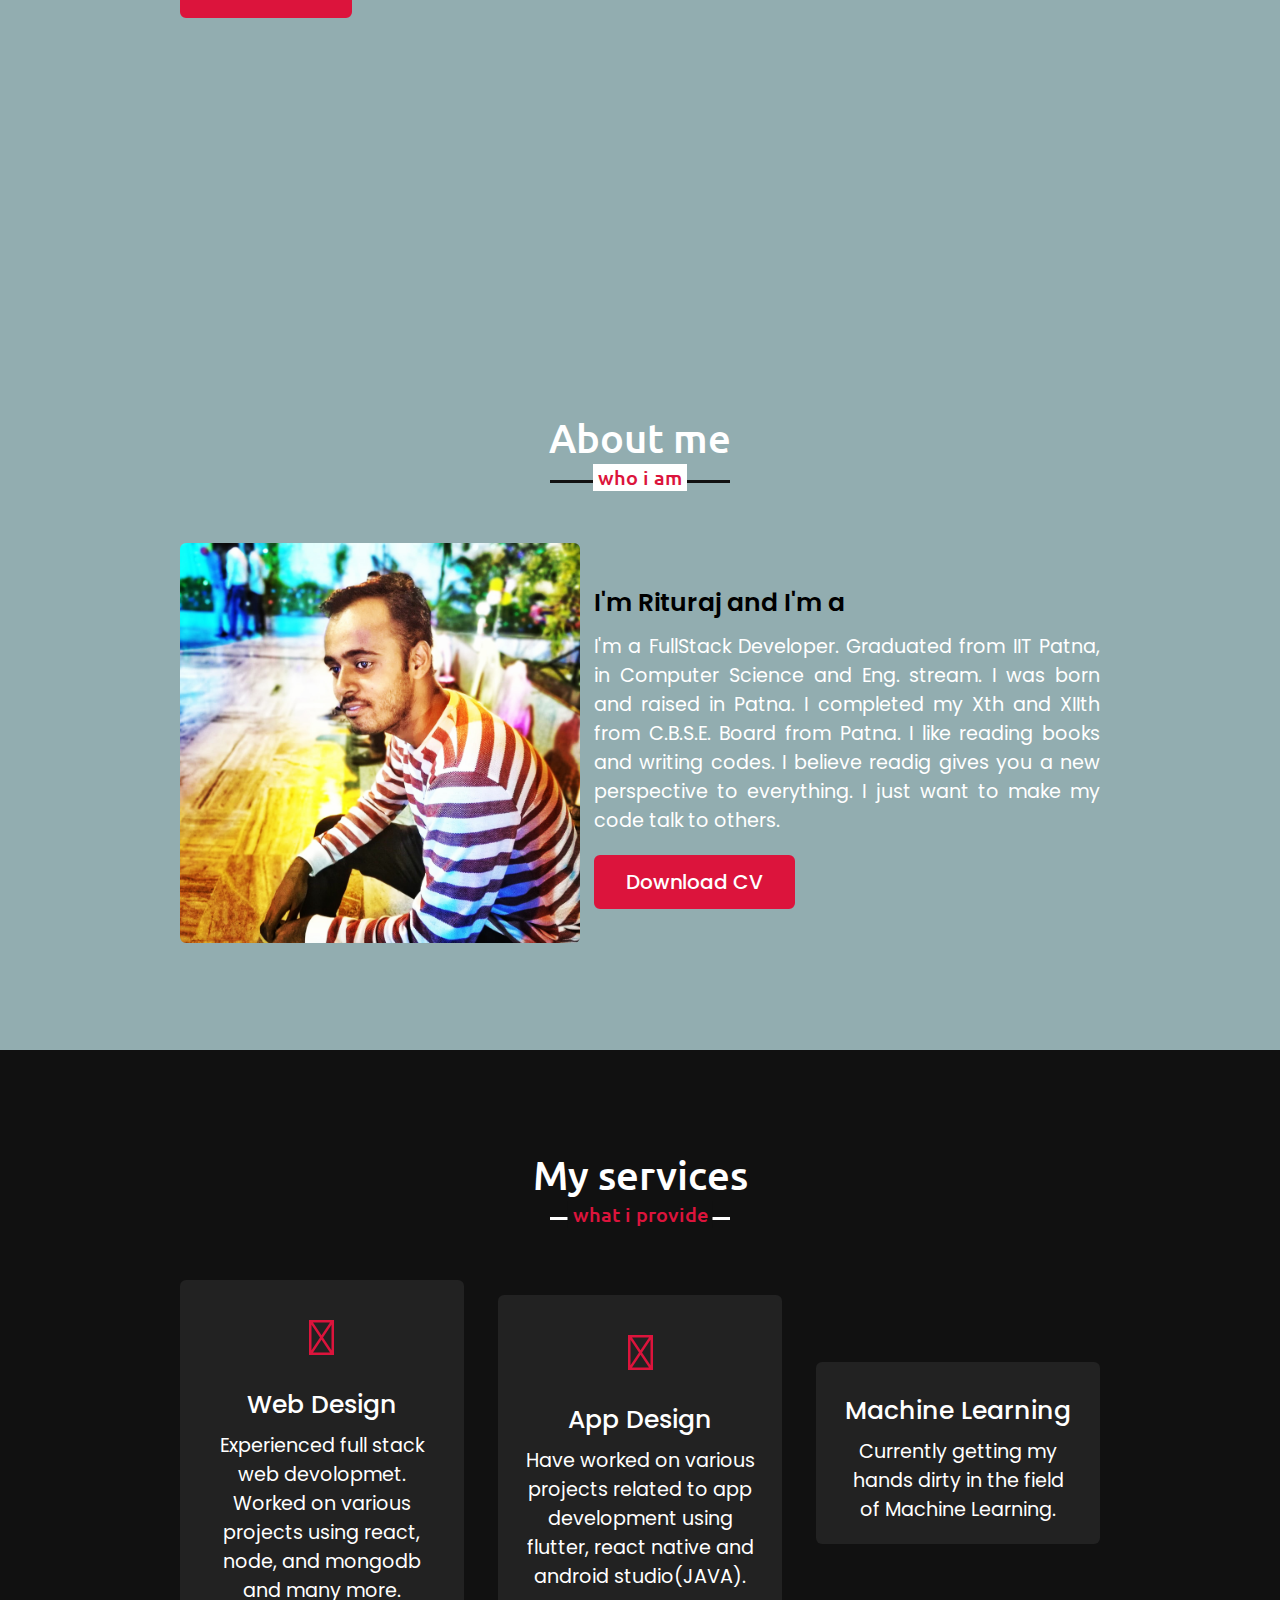
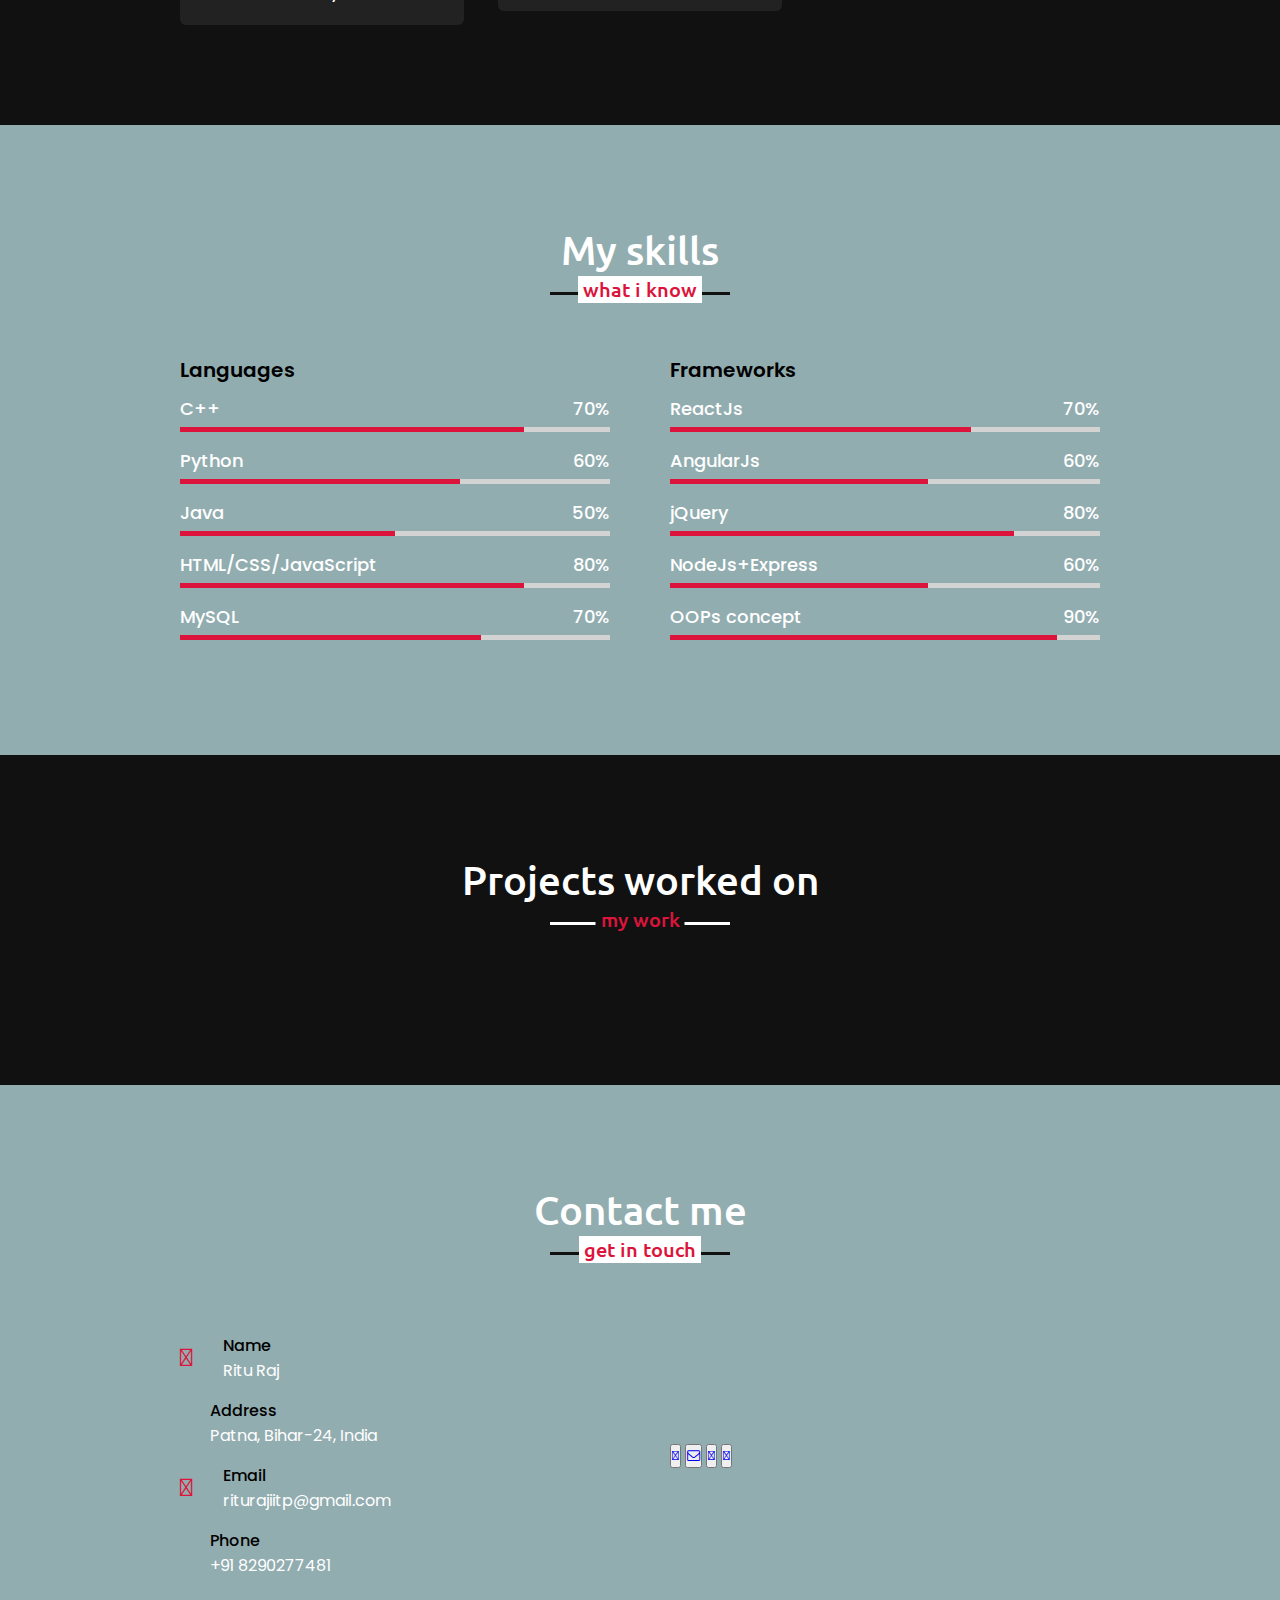
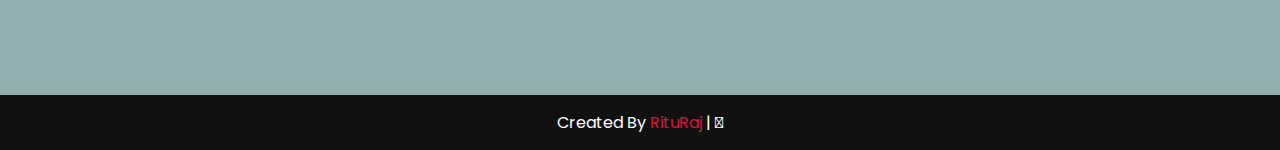
==== commit c35b9c4e: "Update index.html" ====
--- a/index.html
+++ b/index.html
@@ -73,8 +73,8 @@
 						<div class="text">
 							I'm Rituraj and I'm a <span class="typing-2"></span>
 						</div>
-						<p>I'm a B-tech final year student at IIT Patna, Computer Science and Eng. stream. I was born and raised in Patna. I completed my Xth and XIIth from C.B.S.E. Board from Patna. I like reading books and writing codes. I believe readig gives you a new perspective to everything. I just want to make my code talk to others.</p>
-						<a href="https://drive.google.com/file/d/1AAch4IdhDFsxWRGTOopSAYlbFp8Jc0vD/view">Download CV</a>
+						<p>I'm a FullStack Developer. Graduated from IIT Patna, in Computer Science and Eng. stream. I was born and raised in Patna. I completed my Xth and XIIth from C.B.S.E. Board from Patna. I like reading books and writing codes. I believe readig gives you a new perspective to everything. I just want to make my code talk to others.</p>
+						<a href="https://drive.google.com/file/d/1EyQv2R2dQ3-46C6RIuX32ew_ujvxUDHt/view?usp=sharing">Download CV</a>
 				    </div>
 				</div>
 			</div>
--- a/styles.css
+++ b/styles.css
@@ -11,7 +11,7 @@
 }
 .bdy
 {
-	background: #0a2a43;
+	background: #92adb0;
 	min-height: 1500px;
 }
 #livemoon
